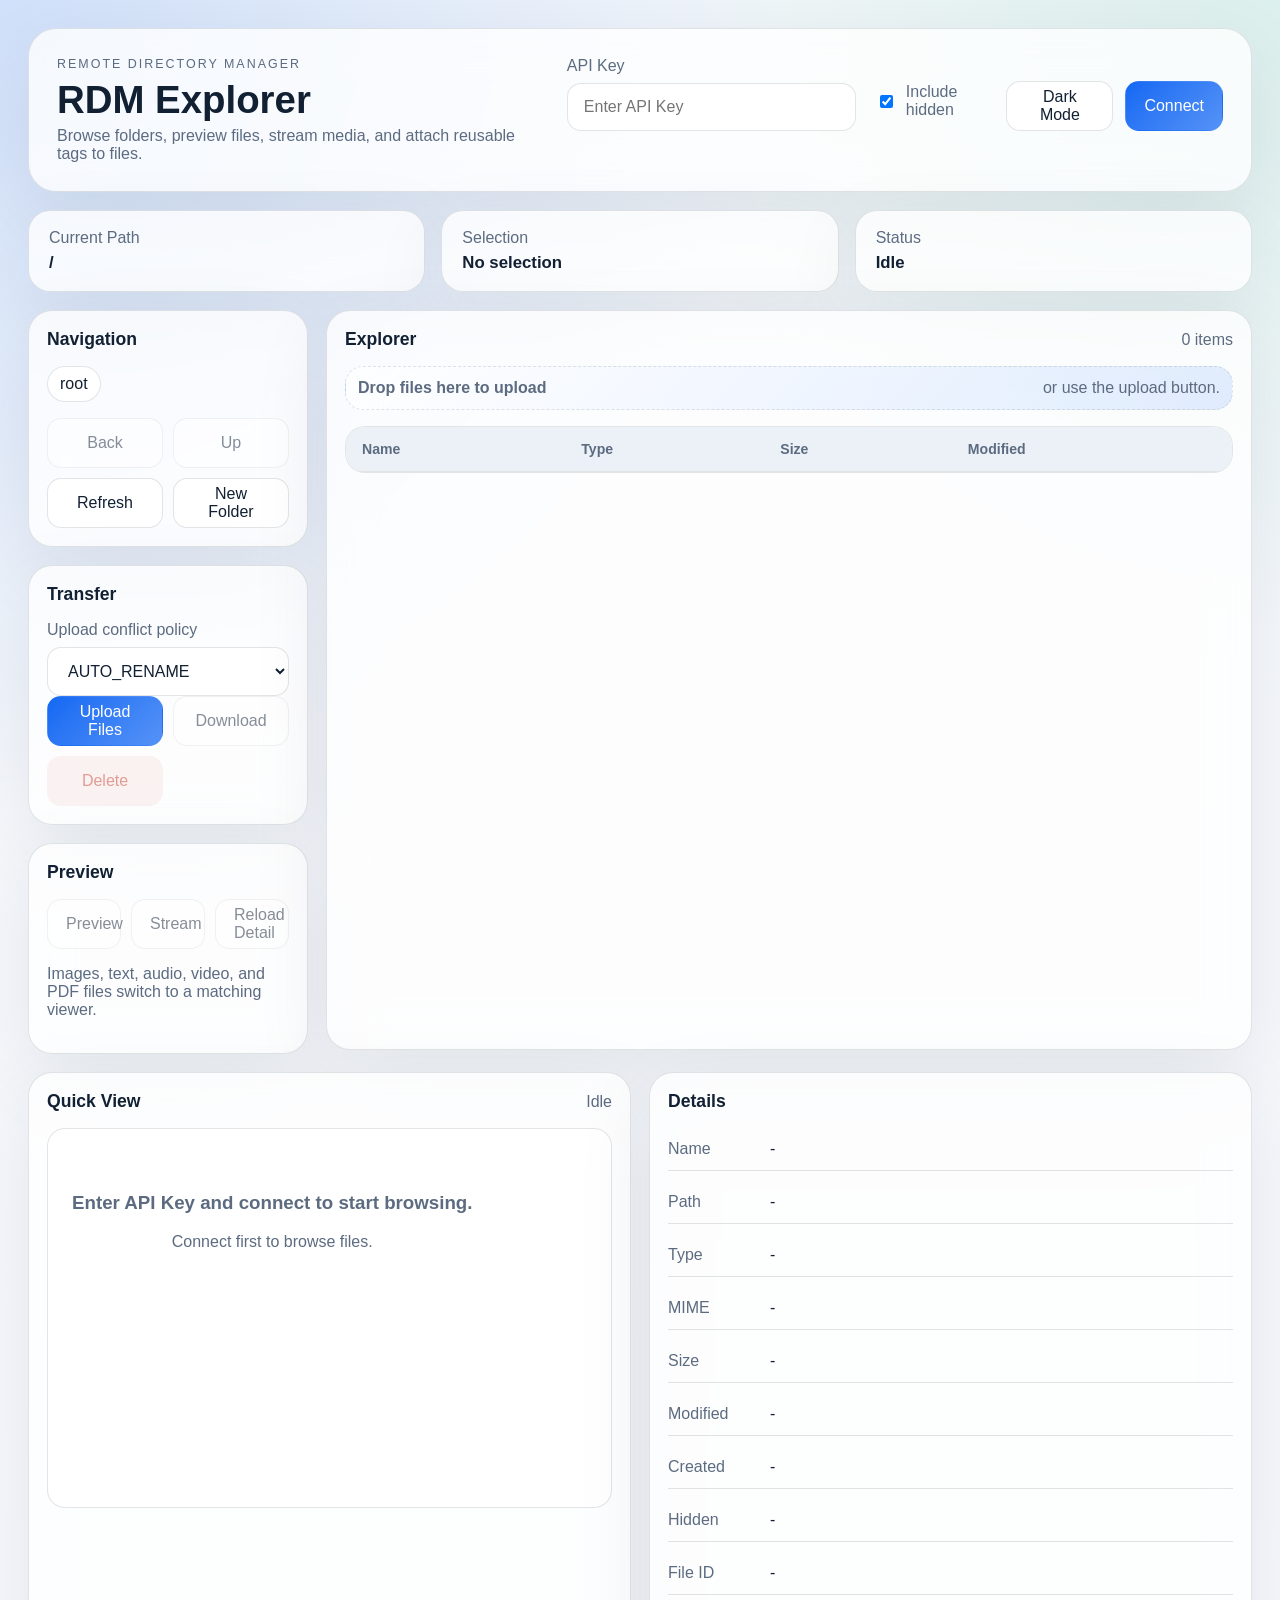
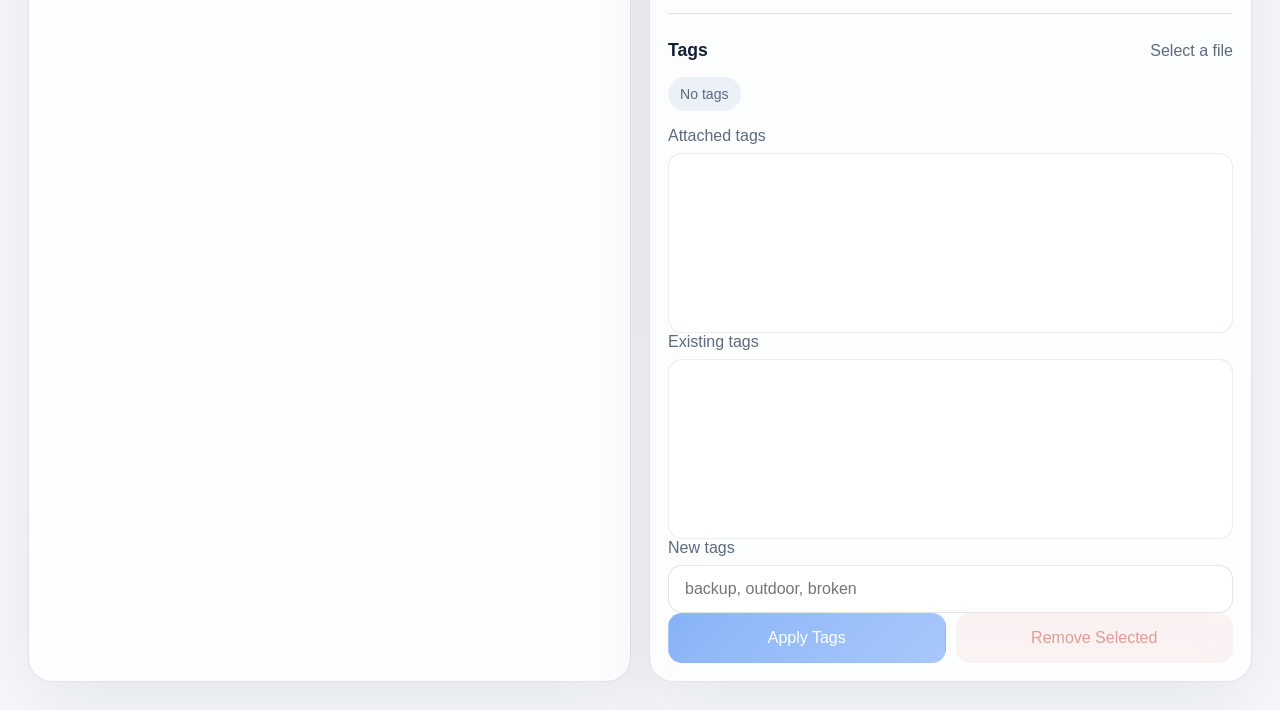
==== client/index.html @ 056c350f "Feat: web client 추가" ====
<!DOCTYPE html>
<html lang="en">
<head>
    <meta charset="UTF-8">
    <meta name="viewport" content="width=device-width, initial-scale=1.0">
    <title>RDM Explorer</title>
    <link rel="stylesheet" href="./styles.css">
</head>
<body>
<div class="app-shell">
    <header class="topbar">
        <div class="brand-block">
            <div class="brand-kicker">Remote Directory Manager</div>
            <h1>RDM Explorer</h1>
            <p>Browse folders, preview files, stream media, and attach reusable tags to files.</p>
        </div>

        <div class="topbar-controls">
            <label class="secret-field">
                <span>API Key</span>
                <input id="apiKeyInput" type="password" placeholder="Enter API Key">
            </label>

            <label class="toggle-row">
                <input id="includeHiddenToggle" type="checkbox" checked>
                <span>Include hidden</span>
            </label>

            <button id="themeToggle" class="ghost-button" type="button">Dark Mode</button>
            <button id="connectButton" class="primary-button" type="button">Connect</button>
        </div>
    </header>

    <section class="hero-strip">
        <div class="hero-card">
            <span class="hero-label">Current Path</span>
            <strong id="currentPathLabel">/</strong>
        </div>
        <div class="hero-card">
            <span class="hero-label">Selection</span>
            <strong id="selectionSummary">No selection</strong>
        </div>
        <div class="hero-card">
            <span class="hero-label">Status</span>
            <strong id="statusLabel">Idle</strong>
        </div>
    </section>

    <main class="workspace">
        <aside class="sidebar">
            <section class="panel">
                <div class="panel-header">
                    <h2>Navigation</h2>
                </div>
                <div id="breadcrumbs" class="breadcrumbs"></div>
                <div class="action-grid">
                    <button id="backButton" class="ghost-button" type="button">Back</button>
                    <button id="upButton" class="ghost-button" type="button">Up</button>
                    <button id="refreshButton" class="ghost-button" type="button">Refresh</button>
                    <button id="newFolderButton" class="ghost-button" type="button">New Folder</button>
                </div>
            </section>

            <section class="panel">
                <div class="panel-header">
                    <h2>Transfer</h2>
                </div>
                <label class="stack-field">
                    <span>Upload conflict policy</span>
                    <select id="conflictPolicySelect">
                        <option value="AUTO_RENAME">AUTO_RENAME</option>
                        <option value="OVERWRITE">OVERWRITE</option>
                        <option value="FAIL">FAIL</option>
                    </select>
                </label>
                <div class="action-grid">
                    <button id="uploadButton" class="primary-button" type="button">Upload Files</button>
                    <button id="downloadButton" class="ghost-button" type="button" disabled>Download</button>
                    <button id="deleteButton" class="danger-button" type="button" disabled>Delete</button>
                </div>
                <input id="fileInput" type="file" multiple hidden>
            </section>

            <section class="panel">
                <div class="panel-header">
                    <h2>Preview</h2>
                </div>
                <div class="action-grid preview-actions">
                    <button id="previewButton" class="ghost-button" type="button" disabled>Preview</button>
                    <button id="streamButton" class="ghost-button" type="button" disabled>Stream</button>
                    <button id="detailButton" class="ghost-button" type="button" disabled>Reload Detail</button>
                </div>
                <p class="helper-text">Images, text, audio, video, and PDF files switch to a matching viewer.</p>
            </section>
        </aside>

        <section class="explorer">
            <section class="panel explorer-panel">
                <div class="panel-header">
                    <h2>Explorer</h2>
                    <span id="entryCountLabel" class="panel-meta">0 items</span>
                </div>
                <div id="dropZone" class="drop-zone">
                    <div class="drop-zone-inner">
                        <strong>Drop files here to upload</strong>
                        <span>or use the upload button.</span>
                    </div>
                </div>
                <div class="table-shell">
                    <table class="entry-table">
                        <thead>
                        <tr>
                            <th>Name</th>
                            <th>Type</th>
                            <th>Size</th>
                            <th>Modified</th>
                        </tr>
                        </thead>
                        <tbody id="entryTableBody"></tbody>
                    </table>
                    <div id="emptyState" class="empty-state" hidden>
                        <h3>This folder is empty</h3>
                        <p>Create a folder or upload files to get started.</p>
                    </div>
                </div>
            </section>
        </section>

        <aside class="preview-pane">
            <section class="panel preview-panel">
                <div class="panel-header">
                    <h2>Quick View</h2>
                    <span id="previewKindLabel" class="panel-meta">Idle</span>
                </div>
                <div id="previewContent" class="preview-content">
                    <div class="empty-preview">
                        <h3>Preview appears here</h3>
                        <p>Select a file for preview, or select a folder to inspect its detail panel.</p>
                    </div>
                </div>
            </section>

            <section class="panel detail-panel">
                <div class="panel-header">
                    <h2>Details</h2>
                </div>
                <dl id="detailList" class="detail-list">
                    <div><dt>Name</dt><dd>-</dd></div>
                    <div><dt>Path</dt><dd>-</dd></div>
                    <div><dt>Type</dt><dd>-</dd></div>
                    <div><dt>MIME</dt><dd>-</dd></div>
                    <div><dt>Size</dt><dd>-</dd></div>
                    <div><dt>Modified</dt><dd>-</dd></div>
                    <div><dt>Created</dt><dd>-</dd></div>
                    <div><dt>Hidden</dt><dd>-</dd></div>
                    <div><dt>File ID</dt><dd>-</dd></div>
                </dl>

                <section class="tag-box">
                    <div class="panel-header compact-header">
                        <h2>Tags</h2>
                        <span id="tagStatusLabel" class="panel-meta">Select a file</span>
                    </div>
                    <div id="selectedTagList" class="tag-list">
                        <span class="tag-chip tag-chip-muted">No tags</span>
                    </div>
                    <label class="stack-field">
                        <span>Attached tags</span>
                        <select id="attachedTagsSelect" multiple size="5"></select>
                    </label>
                    <label class="stack-field">
                        <span>Existing tags</span>
                        <select id="existingTagsSelect" multiple size="6"></select>
                    </label>
                    <label class="stack-field">
                        <span>New tags</span>
                        <input id="newTagsInput" type="text" placeholder="backup, outdoor, broken">
                    </label>
                    <div class="tag-actions">
                        <button id="applyTagsButton" class="primary-button" type="button" disabled>Apply Tags</button>
                        <button id="removeTagsButton" class="danger-button" type="button" disabled>Remove Selected</button>
                    </div>
                </section>
            </section>
        </aside>
    </main>
</div>

<div id="toast" class="toast" hidden></div>

<script src="./app.js"></script>
</body>
</html>
---- client/styles.css ----
:root {
    color-scheme: light;
    --bg: #f4f7fb;
    --bg-elevated: rgba(255, 255, 255, 0.78);
    --bg-strong: #ffffff;
    --bg-soft: #ebf1f7;
    --text: #122033;
    --text-muted: #5c6b80;
    --border: rgba(18, 32, 51, 0.12);
    --accent: #1268f3;
    --accent-strong: #0d4fc0;
    --accent-soft: rgba(18, 104, 243, 0.12);
    --danger: #c53b2b;
    --danger-soft: rgba(197, 59, 43, 0.12);
    --shadow: 0 24px 80px rgba(13, 28, 45, 0.08);
    --row-hover: rgba(18, 104, 243, 0.08);
    --row-selected: rgba(18, 104, 243, 0.14);
}

body[data-theme="dark"] {
    color-scheme: dark;
    --bg: #09111d;
    --bg-elevated: rgba(11, 19, 32, 0.82);
    --bg-strong: #0f1b2d;
    --bg-soft: #111f34;
    --text: #e8f0ff;
    --text-muted: #9eb0c9;
    --border: rgba(232, 240, 255, 0.12);
    --accent: #67a3ff;
    --accent-strong: #8db8ff;
    --accent-soft: rgba(103, 163, 255, 0.16);
    --danger: #ff897a;
    --danger-soft: rgba(255, 137, 122, 0.14);
    --shadow: 0 24px 80px rgba(0, 0, 0, 0.35);
    --row-hover: rgba(103, 163, 255, 0.12);
    --row-selected: rgba(103, 163, 255, 0.2);
}

* {
    box-sizing: border-box;
}

html,
body {
    min-height: 100%;
    margin: 0;
}

body {
    background:
        radial-gradient(circle at top left, rgba(18, 104, 243, 0.16), transparent 30%),
        radial-gradient(circle at top right, rgba(44, 184, 133, 0.12), transparent 24%),
        linear-gradient(180deg, var(--bg), color-mix(in srgb, var(--bg) 82%, #ffffff 18%));
    color: var(--text);
    font-family: "Segoe UI Variable", "Segoe UI", "Trebuchet MS", sans-serif;
}

button,
input,
select {
    font: inherit;
}

button {
    border: 1px solid transparent;
    border-radius: 14px;
    cursor: pointer;
    transition: transform 160ms ease, background-color 160ms ease, border-color 160ms ease, opacity 160ms ease;
}

button:hover:not(:disabled) {
    transform: translateY(-1px);
}

button:disabled {
    opacity: 0.5;
    cursor: not-allowed;
}

.app-shell {
    max-width: 1780px;
    margin: 0 auto;
    padding: 28px;
}

.topbar,
.hero-card,
.panel {
    background: var(--bg-elevated);
    backdrop-filter: blur(22px);
    border: 1px solid var(--border);
    box-shadow: var(--shadow);
}

.topbar {
    border-radius: 28px;
    padding: 28px;
    display: flex;
    justify-content: space-between;
    gap: 24px;
    align-items: flex-start;
}

.brand-kicker {
    text-transform: uppercase;
    letter-spacing: 0.16em;
    font-size: 0.78rem;
    color: var(--text-muted);
}

.brand-block h1 {
    margin: 10px 0 8px;
    font-size: clamp(2rem, 3vw, 3.25rem);
    line-height: 1;
}

.brand-block p {
    margin: 0;
    max-width: 760px;
    color: var(--text-muted);
}

.topbar-controls {
    display: grid;
    grid-template-columns: minmax(260px, 340px) auto auto auto;
    gap: 12px;
    align-items: end;
}

.secret-field,
.stack-field {
    display: flex;
    flex-direction: column;
    gap: 8px;
    color: var(--text-muted);
}

.secret-field input,
.stack-field select,
.stack-field input {
    border: 1px solid var(--border);
    background: var(--bg-strong);
    color: var(--text);
    border-radius: 14px;
    padding: 14px 16px;
}

.stack-field select[multiple] {
    min-height: 180px;
}

.toggle-row {
    display: inline-flex;
    align-items: center;
    gap: 10px;
    color: var(--text-muted);
    padding: 0 8px 12px;
}

.primary-button,
.ghost-button,
.danger-button {
    min-height: 50px;
    padding: 0 18px;
}

.primary-button {
    background: linear-gradient(135deg, var(--accent), color-mix(in srgb, var(--accent) 72%, #ffffff 28%));
    color: white;
}

.ghost-button {
    background: var(--bg-strong);
    color: var(--text);
    border-color: var(--border);
}

.danger-button {
    background: var(--danger-soft);
    color: var(--danger);
    border-color: transparent;
}

.hero-strip {
    display: grid;
    grid-template-columns: repeat(3, minmax(0, 1fr));
    gap: 16px;
    margin: 18px 0;
}

.hero-card {
    border-radius: 22px;
    padding: 18px 20px;
}

.hero-label,
.panel-meta,
.helper-text {
    color: var(--text-muted);
}

.hero-card strong {
    display: block;
    margin-top: 6px;
    font-size: 1.05rem;
}

.workspace {
    display: grid;
    grid-template-columns: 320px minmax(0, 1fr) 380px;
    gap: 18px;
}

.sidebar,
.preview-pane,
.explorer {
    min-width: 0;
}

.panel {
    border-radius: 24px;
    padding: 18px;
}

.sidebar,
.preview-pane {
    display: flex;
    flex-direction: column;
    gap: 18px;
}

.panel-header {
    display: flex;
    justify-content: space-between;
    gap: 16px;
    align-items: center;
    margin-bottom: 16px;
}

.panel-header h2 {
    margin: 0;
    font-size: 1.1rem;
}

.breadcrumbs {
    display: flex;
    flex-wrap: wrap;
    gap: 8px;
    margin-bottom: 16px;
}

.breadcrumb {
    border: 1px solid var(--border);
    background: var(--bg-strong);
    color: var(--text);
    border-radius: 999px;
    padding: 8px 12px;
}

.action-grid {
    display: grid;
    grid-template-columns: repeat(2, minmax(0, 1fr));
    gap: 10px;
}

.preview-actions {
    grid-template-columns: repeat(3, minmax(0, 1fr));
}

.explorer-panel {
    min-height: 740px;
    display: flex;
    flex-direction: column;
}

.drop-zone {
    border: 1px dashed var(--border);
    border-radius: 18px;
    padding: 12px;
    margin-bottom: 16px;
    background: linear-gradient(135deg, color-mix(in srgb, var(--bg-strong) 78%, transparent), var(--accent-soft));
    transition: border-color 160ms ease, background-color 160ms ease, transform 160ms ease;
}

.drop-zone.active {
    border-color: var(--accent);
    transform: scale(1.01);
}

.drop-zone-inner {
    display: flex;
    justify-content: space-between;
    gap: 12px;
    align-items: center;
    color: var(--text-muted);
}

.table-shell {
    position: relative;
    overflow: auto;
    border-radius: 20px;
    border: 1px solid var(--border);
    background: color-mix(in srgb, var(--bg-strong) 88%, transparent);
}

.entry-table {
    width: 100%;
    border-collapse: collapse;
}

.entry-table th,
.entry-table td {
    text-align: left;
    padding: 14px 16px;
    border-bottom: 1px solid var(--border);
}

.entry-table thead th {
    position: sticky;
    top: 0;
    z-index: 1;
    background: var(--bg-soft);
    font-size: 0.88rem;
    color: var(--text-muted);
}

.entry-row {
    cursor: pointer;
}

.entry-row:hover {
    background: var(--row-hover);
}

.entry-row.selected {
    background: var(--row-selected);
}

.entry-name {
    display: flex;
    align-items: center;
    gap: 12px;
}

.entry-meta {
    display: flex;
    flex-wrap: wrap;
    gap: 6px;
    margin-top: 6px;
}

.entry-badge {
    min-width: 46px;
    text-align: center;
    border-radius: 999px;
    padding: 4px 8px;
    font-size: 0.72rem;
    font-weight: 700;
    letter-spacing: 0.06em;
    text-transform: uppercase;
}

.entry-badge.dir {
    background: rgba(44, 184, 133, 0.16);
    color: #14825f;
}

.entry-badge.file {
    background: var(--accent-soft);
    color: var(--accent-strong);
}

.empty-state,
.empty-preview {
    padding: 44px 24px;
    text-align: center;
    color: var(--text-muted);
}

.preview-content {
    min-height: 380px;
    border-radius: 18px;
    border: 1px solid var(--border);
    background: color-mix(in srgb, var(--bg-strong) 92%, transparent);
    display: flex;
    align-items: stretch;
    justify-content: stretch;
    overflow: hidden;
}

.preview-viewer {
    width: 100%;
    min-height: 380px;
    background: color-mix(in srgb, var(--bg-soft) 76%, transparent);
}

.preview-image,
.preview-video,
.preview-audio,
.preview-frame {
    width: 100%;
    height: 100%;
    border: 0;
}

.preview-image {
    object-fit: contain;
    background: #08111f;
}

.preview-video {
    background: #000;
}

.preview-audio {
    min-height: 110px;
    padding: 20px;
}

.preview-text {
    margin: 0;
    padding: 18px;
    width: 100%;
    overflow: auto;
    white-space: pre-wrap;
    word-break: break-word;
    line-height: 1.6;
    font-family: Consolas, "Courier New", monospace;
}

.detail-list {
    display: grid;
    gap: 10px;
    margin: 0;
}

.detail-list div {
    display: grid;
    grid-template-columns: 88px minmax(0, 1fr);
    gap: 14px;
    padding: 12px 0;
    border-bottom: 1px solid var(--border);
}

.detail-list dt {
    color: var(--text-muted);
}

.detail-list dd {
    margin: 0;
    overflow-wrap: anywhere;
}

.compact-header {
    margin-top: 20px;
}

.tag-box {
    margin-top: 18px;
    padding-top: 6px;
    border-top: 1px solid var(--border);
}

.tag-actions {
    display: grid;
    grid-template-columns: repeat(2, minmax(0, 1fr));
    gap: 10px;
}

.tag-list {
    display: flex;
    flex-wrap: wrap;
    gap: 8px;
    margin-bottom: 16px;
}

.tag-chip {
    display: inline-flex;
    align-items: center;
    min-height: 34px;
    padding: 6px 12px;
    border-radius: 999px;
    background: var(--accent-soft);
    color: var(--accent-strong);
    font-size: 0.88rem;
}

.tag-chip-small {
    min-height: 24px;
    padding: 2px 8px;
    font-size: 0.74rem;
}

.tag-chip-muted {
    background: var(--bg-soft);
    color: var(--text-muted);
}

.toast {
    position: fixed;
    right: 24px;
    bottom: 24px;
    max-width: 420px;
    border-radius: 16px;
    padding: 16px 18px;
    background: rgba(8, 15, 27, 0.92);
    color: white;
    box-shadow: 0 18px 50px rgba(0, 0, 0, 0.25);
}

@media (max-width: 1400px) {
    .workspace {
        grid-template-columns: 280px minmax(0, 1fr);
    }

    .preview-pane {
        grid-column: 1 / -1;
        display: grid;
        grid-template-columns: repeat(2, minmax(0, 1fr));
    }
}

@media (max-width: 1080px) {
    .app-shell {
        padding: 16px;
    }

    .topbar {
        flex-direction: column;
    }

    .topbar-controls {
        grid-template-columns: 1fr 1fr;
        width: 100%;
    }

    .hero-strip,
    .workspace,
    .preview-pane {
        grid-template-columns: 1fr;
    }

    .preview-actions {
        grid-template-columns: 1fr;
    }

    .drop-zone-inner {
        flex-direction: column;
        align-items: flex-start;
    }
}
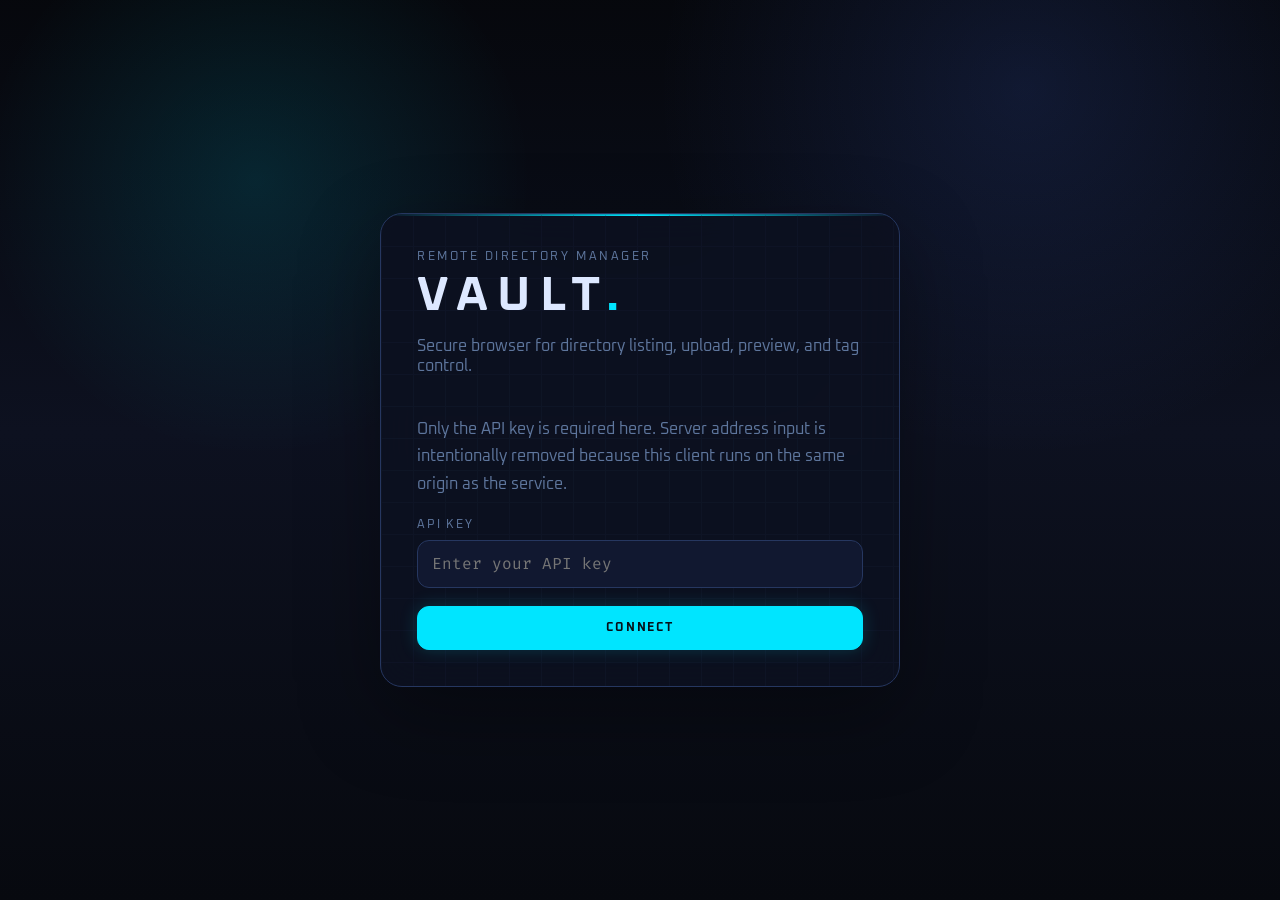
==== commit 17e7ee23: "Design: web 디자인 변경" ====
--- a/client/index.html
+++ b/client/index.html
@@ -3,191 +3,49 @@
 <head>
     <meta charset="UTF-8">
     <meta name="viewport" content="width=device-width, initial-scale=1.0">
-    <title>RDM Explorer</title>
-    <link rel="stylesheet" href="./styles.css">
+    <title>Vault Login</title>
+    <link rel="preconnect" href="https://fonts.googleapis.com">
+    <link rel="preconnect" href="https://fonts.gstatic.com" crossorigin>
+    <link href="https://fonts.googleapis.com/css2?family=Oxanium:wght@300;400;600;700;800&family=Fira+Code:wght@400;500&display=swap" rel="stylesheet">
+    <link rel="stylesheet" href="./assets/css/base.css">
+    <link rel="stylesheet" href="./assets/css/login.css">
 </head>
-<body>
-<div class="app-shell">
-    <header class="topbar">
-        <div class="brand-block">
-            <div class="brand-kicker">Remote Directory Manager</div>
-            <h1>RDM Explorer</h1>
-            <p>Browse folders, preview files, stream media, and attach reusable tags to files.</p>
+<body class="page-login">
+<div id="loading-bar" class="loading-bar"></div>
+<div id="toast-container" class="toast-container"></div>
+
+<main class="login-screen">
+    <section class="login-card shell-card">
+        <div class="login-card-head">
+            <div>
+                <div class="eyebrow">Remote Directory Manager</div>
+                <h1 class="login-logo">VAULT<span class="accent-dot">.</span></h1>
+                <p class="login-subtitle">Secure browser for directory listing, upload, preview, and tag control.</p>
+            </div>
         </div>
 
-        <div class="topbar-controls">
-            <label class="secret-field">
-                <span>API Key</span>
-                <input id="apiKeyInput" type="password" placeholder="Enter API Key">
+        <div class="login-copy">
+            <p>Only the API key is required here. Server address input is intentionally removed because this client runs on the same origin as the service.</p>
+        </div>
+
+        <form id="loginForm" class="login-form" novalidate>
+            <label class="field-group">
+                <span class="field-label">API Key</span>
+                <input
+                    id="apiKeyInput"
+                    class="text-input"
+                    type="password"
+                    autocomplete="current-password"
+                    placeholder="Enter your API key"
+                >
             </label>
 
-            <label class="toggle-row">
-                <input id="includeHiddenToggle" type="checkbox" checked>
-                <span>Include hidden</span>
-            </label>
+            <button id="connectButton" class="btn btn-primary btn-block" type="submit">Connect</button>
+            <p id="loginError" class="inline-error hidden" role="alert"></p>
+        </form>
+    </section>
+</main>
 
-            <button id="themeToggle" class="ghost-button" type="button">Dark Mode</button>
-            <button id="connectButton" class="primary-button" type="button">Connect</button>
-        </div>
-    </header>
-
-    <section class="hero-strip">
-        <div class="hero-card">
-            <span class="hero-label">Current Path</span>
-            <strong id="currentPathLabel">/</strong>
-        </div>
-        <div class="hero-card">
-            <span class="hero-label">Selection</span>
-            <strong id="selectionSummary">No selection</strong>
-        </div>
-        <div class="hero-card">
-            <span class="hero-label">Status</span>
-            <strong id="statusLabel">Idle</strong>
-        </div>
-    </section>
-
-    <main class="workspace">
-        <aside class="sidebar">
-            <section class="panel">
-                <div class="panel-header">
-                    <h2>Navigation</h2>
-                </div>
-                <div id="breadcrumbs" class="breadcrumbs"></div>
-                <div class="action-grid">
-                    <button id="backButton" class="ghost-button" type="button">Back</button>
-                    <button id="upButton" class="ghost-button" type="button">Up</button>
-                    <button id="refreshButton" class="ghost-button" type="button">Refresh</button>
-                    <button id="newFolderButton" class="ghost-button" type="button">New Folder</button>
-                </div>
-            </section>
-
-            <section class="panel">
-                <div class="panel-header">
-                    <h2>Transfer</h2>
-                </div>
-                <label class="stack-field">
-                    <span>Upload conflict policy</span>
-                    <select id="conflictPolicySelect">
-                        <option value="AUTO_RENAME">AUTO_RENAME</option>
-                        <option value="OVERWRITE">OVERWRITE</option>
-                        <option value="FAIL">FAIL</option>
-                    </select>
-                </label>
-                <div class="action-grid">
-                    <button id="uploadButton" class="primary-button" type="button">Upload Files</button>
-                    <button id="downloadButton" class="ghost-button" type="button" disabled>Download</button>
-                    <button id="deleteButton" class="danger-button" type="button" disabled>Delete</button>
-                </div>
-                <input id="fileInput" type="file" multiple hidden>
-            </section>
-
-            <section class="panel">
-                <div class="panel-header">
-                    <h2>Preview</h2>
-                </div>
-                <div class="action-grid preview-actions">
-                    <button id="previewButton" class="ghost-button" type="button" disabled>Preview</button>
-                    <button id="streamButton" class="ghost-button" type="button" disabled>Stream</button>
-                    <button id="detailButton" class="ghost-button" type="button" disabled>Reload Detail</button>
-                </div>
-                <p class="helper-text">Images, text, audio, video, and PDF files switch to a matching viewer.</p>
-            </section>
-        </aside>
-
-        <section class="explorer">
-            <section class="panel explorer-panel">
-                <div class="panel-header">
-                    <h2>Explorer</h2>
-                    <span id="entryCountLabel" class="panel-meta">0 items</span>
-                </div>
-                <div id="dropZone" class="drop-zone">
-                    <div class="drop-zone-inner">
-                        <strong>Drop files here to upload</strong>
-                        <span>or use the upload button.</span>
-                    </div>
-                </div>
-                <div class="table-shell">
-                    <table class="entry-table">
-                        <thead>
-                        <tr>
-                            <th>Name</th>
-                            <th>Type</th>
-                            <th>Size</th>
-                            <th>Modified</th>
-                        </tr>
-                        </thead>
-                        <tbody id="entryTableBody"></tbody>
-                    </table>
-                    <div id="emptyState" class="empty-state" hidden>
-                        <h3>This folder is empty</h3>
-                        <p>Create a folder or upload files to get started.</p>
-                    </div>
-                </div>
-            </section>
-        </section>
-
-        <aside class="preview-pane">
-            <section class="panel preview-panel">
-                <div class="panel-header">
-                    <h2>Quick View</h2>
-                    <span id="previewKindLabel" class="panel-meta">Idle</span>
-                </div>
-                <div id="previewContent" class="preview-content">
-                    <div class="empty-preview">
-                        <h3>Preview appears here</h3>
-                        <p>Select a file for preview, or select a folder to inspect its detail panel.</p>
-                    </div>
-                </div>
-            </section>
-
-            <section class="panel detail-panel">
-                <div class="panel-header">
-                    <h2>Details</h2>
-                </div>
-                <dl id="detailList" class="detail-list">
-                    <div><dt>Name</dt><dd>-</dd></div>
-                    <div><dt>Path</dt><dd>-</dd></div>
-                    <div><dt>Type</dt><dd>-</dd></div>
-                    <div><dt>MIME</dt><dd>-</dd></div>
-                    <div><dt>Size</dt><dd>-</dd></div>
-                    <div><dt>Modified</dt><dd>-</dd></div>
-                    <div><dt>Created</dt><dd>-</dd></div>
-                    <div><dt>Hidden</dt><dd>-</dd></div>
-                    <div><dt>File ID</dt><dd>-</dd></div>
-                </dl>
-
-                <section class="tag-box">
-                    <div class="panel-header compact-header">
-                        <h2>Tags</h2>
-                        <span id="tagStatusLabel" class="panel-meta">Select a file</span>
-                    </div>
-                    <div id="selectedTagList" class="tag-list">
-                        <span class="tag-chip tag-chip-muted">No tags</span>
-                    </div>
-                    <label class="stack-field">
-                        <span>Attached tags</span>
-                        <select id="attachedTagsSelect" multiple size="5"></select>
-                    </label>
-                    <label class="stack-field">
-                        <span>Existing tags</span>
-                        <select id="existingTagsSelect" multiple size="6"></select>
-                    </label>
-                    <label class="stack-field">
-                        <span>New tags</span>
-                        <input id="newTagsInput" type="text" placeholder="backup, outdoor, broken">
-                    </label>
-                    <div class="tag-actions">
-                        <button id="applyTagsButton" class="primary-button" type="button" disabled>Apply Tags</button>
-                        <button id="removeTagsButton" class="danger-button" type="button" disabled>Remove Selected</button>
-                    </div>
-                </section>
-            </section>
-        </aside>
-    </main>
-</div>
-
-<div id="toast" class="toast" hidden></div>
-
-<script src="./app.js"></script>
+<script type="module" src="./assets/js/pages/login.js"></script>
 </body>
 </html>
--- a/client/assets/css/base.css
+++ b/client/assets/css/base.css
@@ -0,0 +1,345 @@
+:root {
+    color-scheme: dark;
+    --bg: #07090f;
+    --bg-soft: #0d1120;
+    --bg-strong: #121930;
+    --bg-panel: rgba(13, 17, 32, 0.92);
+    --bg-panel-strong: rgba(18, 25, 48, 0.98);
+    --border: #1b2640;
+    --border-strong: #263760;
+    --text: #b0c4e8;
+    --text-bright: #dde8ff;
+    --text-muted: #5e769d;
+    --text-dim: #31415f;
+    --accent: #00e5ff;
+    --accent-soft: rgba(0, 229, 255, 0.12);
+    --accent-glow: rgba(0, 229, 255, 0.22);
+    --success: #00ff9d;
+    --danger: #ff5a7b;
+    --danger-soft: rgba(255, 90, 123, 0.14);
+    --warning: #ffb347;
+    --overlay: rgba(4, 8, 16, 0.84);
+    --surface-card-subtle: rgba(18, 25, 48, 0.56);
+    --surface-table: rgba(9, 13, 24, 0.76);
+    --surface-table-head: #0c1220;
+    --surface-preview: rgba(9, 13, 24, 0.76);
+    --surface-chip-muted: rgba(18, 25, 48, 0.7);
+    --row-hover: rgba(0, 229, 255, 0.05);
+    --row-selected: rgba(0, 229, 255, 0.09);
+    --shadow: 0 28px 80px rgba(0, 0, 0, 0.35);
+    --radius: 12px;
+    --radius-lg: 22px;
+    --font-ui: "Oxanium", "Segoe UI", sans-serif;
+    --font-mono: "Fira Code", Consolas, monospace;
+}
+
+body[data-theme="light"] {
+    color-scheme: light;
+    --bg: #eef3fb;
+    --bg-soft: #dde7f7;
+    --bg-strong: #ffffff;
+    --bg-panel: rgba(255, 255, 255, 0.92);
+    --bg-panel-strong: rgba(255, 255, 255, 0.98);
+    --border: #cdd9ef;
+    --border-strong: #b2c3e2;
+    --text: #2f4368;
+    --text-bright: #12203a;
+    --text-muted: #60789f;
+    --text-dim: #8296b8;
+    --accent: #0b8ee6;
+    --accent-soft: rgba(11, 142, 230, 0.12);
+    --accent-glow: rgba(11, 142, 230, 0.18);
+    --success: #0e9f6e;
+    --danger: #db3e67;
+    --danger-soft: rgba(219, 62, 103, 0.12);
+    --warning: #d9951a;
+    --overlay: rgba(70, 90, 126, 0.24);
+    --surface-card-subtle: rgba(244, 247, 253, 0.88);
+    --surface-table: rgba(255, 255, 255, 0.88);
+    --surface-table-head: #eef3fb;
+    --surface-preview: rgba(255, 255, 255, 0.92);
+    --surface-chip-muted: rgba(230, 236, 247, 0.95);
+    --row-hover: rgba(11, 142, 230, 0.06);
+    --row-selected: rgba(11, 142, 230, 0.12);
+    --shadow: 0 22px 56px rgba(56, 78, 118, 0.14);
+}
+
+*,
+*::before,
+*::after {
+    box-sizing: border-box;
+}
+
+html,
+body {
+    min-height: 100%;
+    margin: 0;
+}
+
+body {
+    background:
+        radial-gradient(circle at 20% 20%, var(--accent-soft), transparent 22%),
+        radial-gradient(circle at 80% 10%, rgba(76, 120, 255, 0.14), transparent 28%),
+        linear-gradient(180deg, color-mix(in srgb, var(--bg) 84%, #000 16%), var(--bg-soft) 48%, var(--bg));
+    color: var(--text);
+    font-family: var(--font-ui);
+}
+
+body.modal-open {
+    overflow: hidden;
+}
+
+button,
+input,
+select,
+textarea {
+    font: inherit;
+}
+
+button {
+    cursor: pointer;
+}
+
+a {
+    color: inherit;
+    text-decoration: none;
+}
+
+.hidden {
+    display: none !important;
+}
+
+.shell-card {
+    background: var(--bg-panel);
+    border: 1px solid var(--border-strong);
+    border-radius: var(--radius-lg);
+    box-shadow: var(--shadow);
+    backdrop-filter: blur(20px);
+}
+
+.eyebrow {
+    color: var(--text-muted);
+    font-size: 0.72rem;
+    letter-spacing: 0.22em;
+    text-transform: uppercase;
+}
+
+.accent-dot {
+    color: var(--accent);
+}
+
+.field-group {
+    display: flex;
+    flex-direction: column;
+    gap: 8px;
+}
+
+.field-label {
+    color: var(--text-muted);
+    font-size: 0.72rem;
+    letter-spacing: 0.16em;
+    text-transform: uppercase;
+}
+
+.text-input {
+    width: 100%;
+    min-height: 48px;
+    border: 1px solid var(--border-strong);
+    border-radius: var(--radius);
+    background: var(--bg-panel-strong);
+    color: var(--text-bright);
+    font-family: var(--font-mono);
+    padding: 12px 14px;
+    outline: none;
+    transition: border-color 160ms ease, box-shadow 160ms ease, transform 160ms ease;
+}
+
+.text-input:focus {
+    border-color: var(--accent);
+    box-shadow: 0 0 0 4px var(--accent-soft);
+}
+
+.text-select {
+    appearance: none;
+}
+
+.btn {
+    min-height: 44px;
+    border: 1px solid transparent;
+    border-radius: var(--radius);
+    font-size: 0.78rem;
+    font-weight: 700;
+    letter-spacing: 0.14em;
+    padding: 0 16px;
+    text-transform: uppercase;
+    transition: transform 160ms ease, border-color 160ms ease, background-color 160ms ease, color 160ms ease, box-shadow 160ms ease;
+}
+
+.btn:hover:not(:disabled) {
+    transform: translateY(-1px);
+}
+
+.btn:disabled {
+    cursor: not-allowed;
+    opacity: 0.45;
+}
+
+.btn-primary {
+    background: var(--accent);
+    border-color: var(--accent);
+    color: #071019;
+    box-shadow: 0 0 18px rgba(0, 229, 255, 0.18);
+}
+
+.btn-primary:hover:not(:disabled) {
+    box-shadow: 0 0 24px rgba(0, 229, 255, 0.26);
+}
+
+.btn-subtle {
+    background: transparent;
+    border-color: var(--border-strong);
+    color: var(--text);
+}
+
+.btn-subtle:hover:not(:disabled),
+.btn-quiet:hover:not(:disabled) {
+    border-color: var(--accent);
+    background: var(--accent-soft);
+    color: var(--accent);
+}
+
+.btn-quiet {
+    background: transparent;
+    border-color: var(--border);
+    color: var(--text-muted);
+}
+
+.btn-danger {
+    background: transparent;
+    border-color: var(--danger);
+    color: var(--danger);
+}
+
+.btn-danger:hover:not(:disabled) {
+    background: var(--danger-soft);
+}
+
+.btn-block {
+    width: 100%;
+}
+
+.loading-bar {
+    position: fixed;
+    top: 0;
+    left: 0;
+    z-index: 1100;
+    width: 0;
+    height: 2px;
+    background: var(--accent);
+    box-shadow: 0 0 10px var(--accent);
+    opacity: 0;
+    transition: width 220ms ease, opacity 220ms ease;
+}
+
+.toast-container {
+    position: fixed;
+    right: 24px;
+    bottom: 24px;
+    z-index: 1200;
+    display: flex;
+    flex-direction: column;
+    gap: 10px;
+    pointer-events: none;
+}
+
+.toast {
+    min-width: 220px;
+    max-width: 360px;
+    border-radius: var(--radius);
+    border: 1px solid var(--border-strong);
+    background: rgba(10, 15, 29, 0.96);
+    color: var(--text-bright);
+    padding: 12px 14px;
+    font-size: 0.82rem;
+    box-shadow: 0 16px 36px rgba(0, 0, 0, 0.28);
+    animation: toast-in 180ms ease;
+}
+
+.toast.success {
+    border-left: 3px solid var(--success);
+}
+
+.toast.error {
+    border-left: 3px solid var(--danger);
+}
+
+.toast.info {
+    border-left: 3px solid var(--accent);
+}
+
+.spinner {
+    width: 18px;
+    height: 18px;
+    border: 2px solid var(--border-strong);
+    border-top-color: var(--accent);
+    border-radius: 50%;
+    animation: spin 600ms linear infinite;
+}
+
+.state-placeholder {
+    display: grid;
+    place-items: center;
+    gap: 12px;
+    padding: 48px 24px;
+    text-align: center;
+    color: var(--text-muted);
+}
+
+.inline-error {
+    color: var(--danger);
+    font-size: 0.84rem;
+    margin: 0;
+}
+
+::-webkit-scrollbar {
+    width: 6px;
+    height: 6px;
+}
+
+::-webkit-scrollbar-track {
+    background: transparent;
+}
+
+::-webkit-scrollbar-thumb {
+    background: var(--border-strong);
+    border-radius: 999px;
+}
+
+@keyframes toast-in {
+    from {
+        transform: translateY(8px);
+        opacity: 0;
+    }
+    to {
+        transform: translateY(0);
+        opacity: 1;
+    }
+}
+
+@keyframes spin {
+    to {
+        transform: rotate(360deg);
+    }
+}
+
+@media (max-width: 900px) {
+    .toast-container {
+        left: 16px;
+        right: 16px;
+        bottom: 16px;
+    }
+
+    .toast {
+        max-width: none;
+    }
+}
--- a/client/assets/css/login.css
+++ b/client/assets/css/login.css
@@ -0,0 +1,81 @@
+.page-login {
+    display: grid;
+    place-items: center;
+    min-height: 100vh;
+    padding: 24px;
+}
+
+.login-screen {
+    width: min(100%, 520px);
+}
+
+.login-card {
+    position: relative;
+    overflow: hidden;
+    padding: 36px;
+}
+
+.login-card::before {
+    content: "";
+    position: absolute;
+    inset: 0 0 auto;
+    height: 2px;
+    background: linear-gradient(90deg, transparent, var(--accent), transparent);
+}
+
+.login-card::after {
+    content: "";
+    position: absolute;
+    inset: 0;
+    pointer-events: none;
+    background-image:
+        linear-gradient(var(--border) 1px, transparent 1px),
+        linear-gradient(90deg, var(--border) 1px, transparent 1px);
+    background-size: 32px 32px;
+    opacity: 0.22;
+}
+
+.login-card > * {
+    position: relative;
+    z-index: 1;
+}
+
+.login-card-head {
+    display: flex;
+    justify-content: space-between;
+    gap: 20px;
+    align-items: flex-start;
+}
+
+.login-logo {
+    margin: 8px 0 6px;
+    color: var(--text-bright);
+    font-size: clamp(2.2rem, 8vw, 3rem);
+    letter-spacing: 0.2em;
+    line-height: 1;
+}
+
+.login-subtitle,
+.login-copy {
+    color: var(--text-muted);
+}
+
+.login-copy {
+    margin: 24px 0 20px;
+    line-height: 1.7;
+}
+
+.login-form {
+    display: grid;
+    gap: 18px;
+}
+
+@media (max-width: 640px) {
+    .login-card {
+        padding: 24px;
+    }
+
+    .login-card-head {
+        flex-direction: column;
+    }
+}
